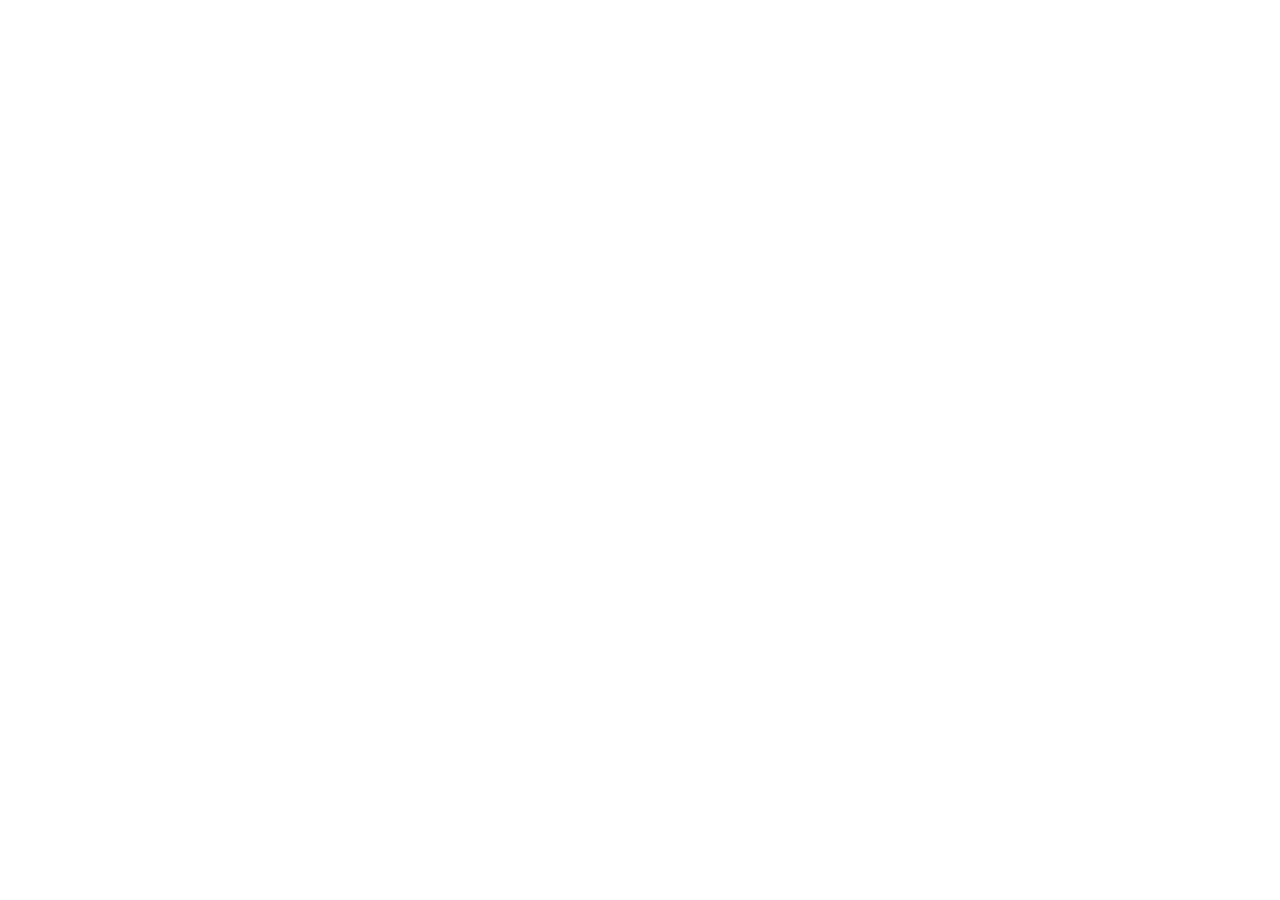
==== Home.html @ c26e1f2c "F" ====
<!DOCTYPE html>
<html lang="en">   
<head>
    <meta charset="UTF-8">
    <meta http-equiv="X-UA-Compatible" content="IE=edge">
    <meta name="viewport" content="width=device-width, initial-scale=1.0">
    <title>Home</title>
    <link rel="stylesheet" href="style.css">
</head>
<body>
    
</body>
</html>
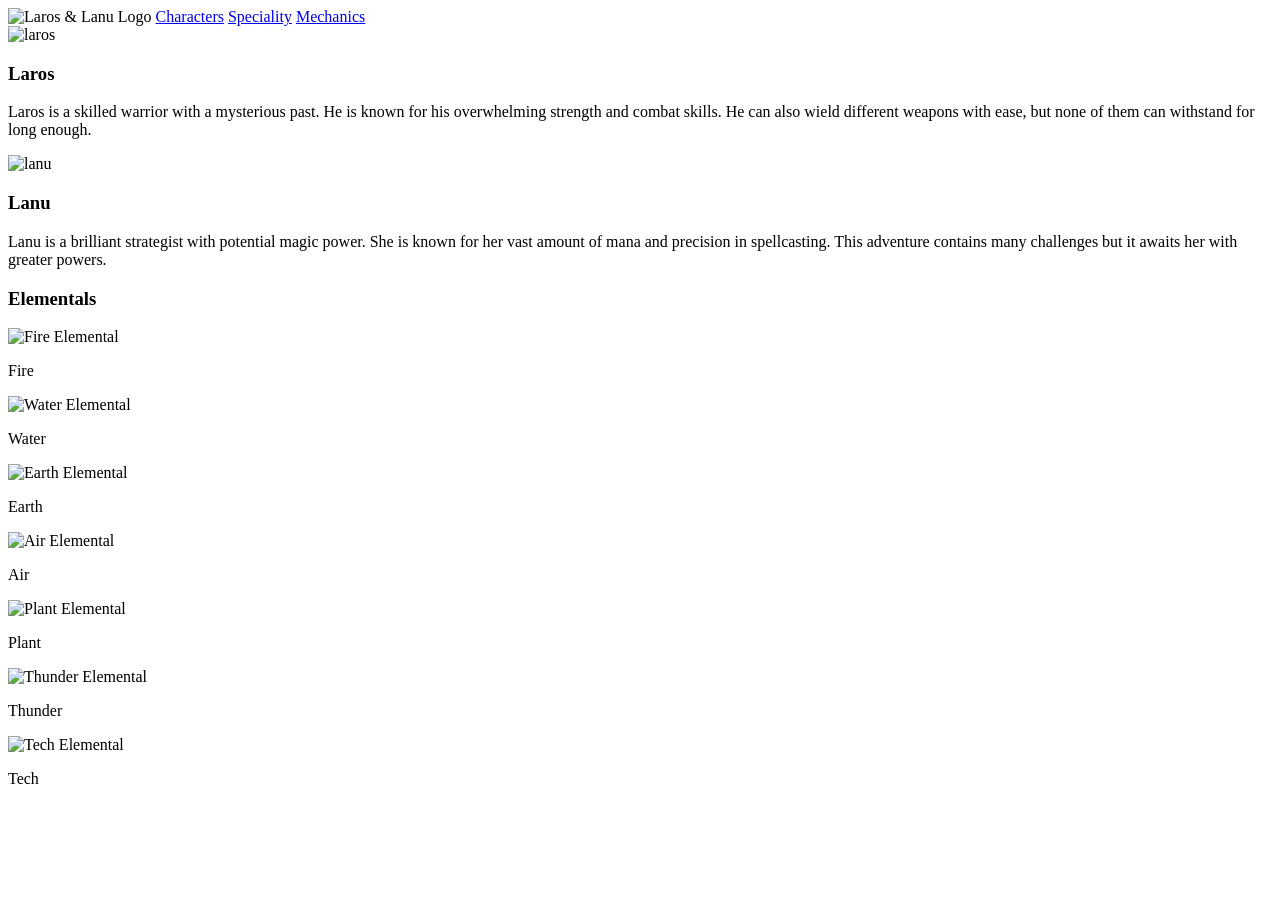
==== commit 640af7da: "1" ====
--- a/Home.html
+++ b/Home.html
@@ -1,13 +1,67 @@
 <!DOCTYPE html>
-<html lang="en">   
+<html lang="en">  
+
 <head>
     <meta charset="UTF-8">
     <meta http-equiv="X-UA-Compatible" content="IE=edge">
     <meta name="viewport" content="width=device-width, initial-scale=1.0">
-    <title>Home</title>
+    <title>Laros & Lanu</title>
     <link rel="stylesheet" href="style.css">
 </head>
+
 <body>
+    <div class="container home flex-column">
+        <img src="logo.png" alt="Laros & Lanu Logo" class="logo" href="Home.html">
+        <a href="Characters.html" class="btn">Characters</a>
+        <a href="Speciality.html" class="btn">Speciality</a>
+        <a href="Mechanics.html" class="btn">Mechanics</a>
+    </div>
+    <div class="characters-container switch">
+        <div class="character-image left active">
+            <img src="Laros.png" alt="laros">
+            <h3 class="character-name">Laros</h3>
+            <p class="character-description">Laros is a skilled warrior with a mysterious past. He is known for his overwhelming strength and combat skills. He can also wield different weapons with ease, but none of them can withstand for long enough.</p>
+        </div>
+        <div class="character-image right">
+            <img src="Lanu.png" alt="lanu">
+            <h3 class="character-name">Lanu</h3>
+            <p class="character-description">Lanu is a brilliant strategist with potential magic power. She is known for her vast amount of mana and precision in spellcasting. This adventure contains many challenges but it awaits her with greater powers.</p>
+        </div>
+    </div>
     
+    <div class="elementals-container showcase">
+        <h3 class="elementals-title">Elementals</h3>
+        <div class="elementals">
+            <div class="elemental">
+                <img src="Fire.png" alt="Fire Elemental" class="elemental-image">
+                <p class="elemental-name">Fire</p>
+            </div>
+            <div class="elemental">
+                <img src="Water.png" alt="Water Elemental" class="elemental-image">
+                <p class="elemental-name">Water</p>
+            </div>
+            <div class="elemental">
+                <img src="Earth.png" alt="Earth Elemental" class="elemental-image">
+                <p class="elemental-name">Earth</p>
+            </div>
+            <div class="elemental">
+                <img src="Air.png" alt="Air Elemental" class="elemental-image">
+                <p class="elemental-name">Air</p>
+            </div>
+            <div class="elemental">
+                <img src="Plant.png" alt="Plant Elemental" class="elemental-image">
+                <p class="elemental-name">Plant</p>
+            </div>
+            <div class="elemental">
+                <img src="Thunder.png" alt="Thunder Elemental" class="elemental-image">
+                <p class="elemental-name">Thunder</p>
+            </div>
+            <div class="elemental">
+                <img src="Tech.png" alt="Tech Elemental" class="elemental-image">
+                <p class="elemental-name">Tech</p>
+            </div>
+        </div>
+    </div>
 </body>
+
 </html>
